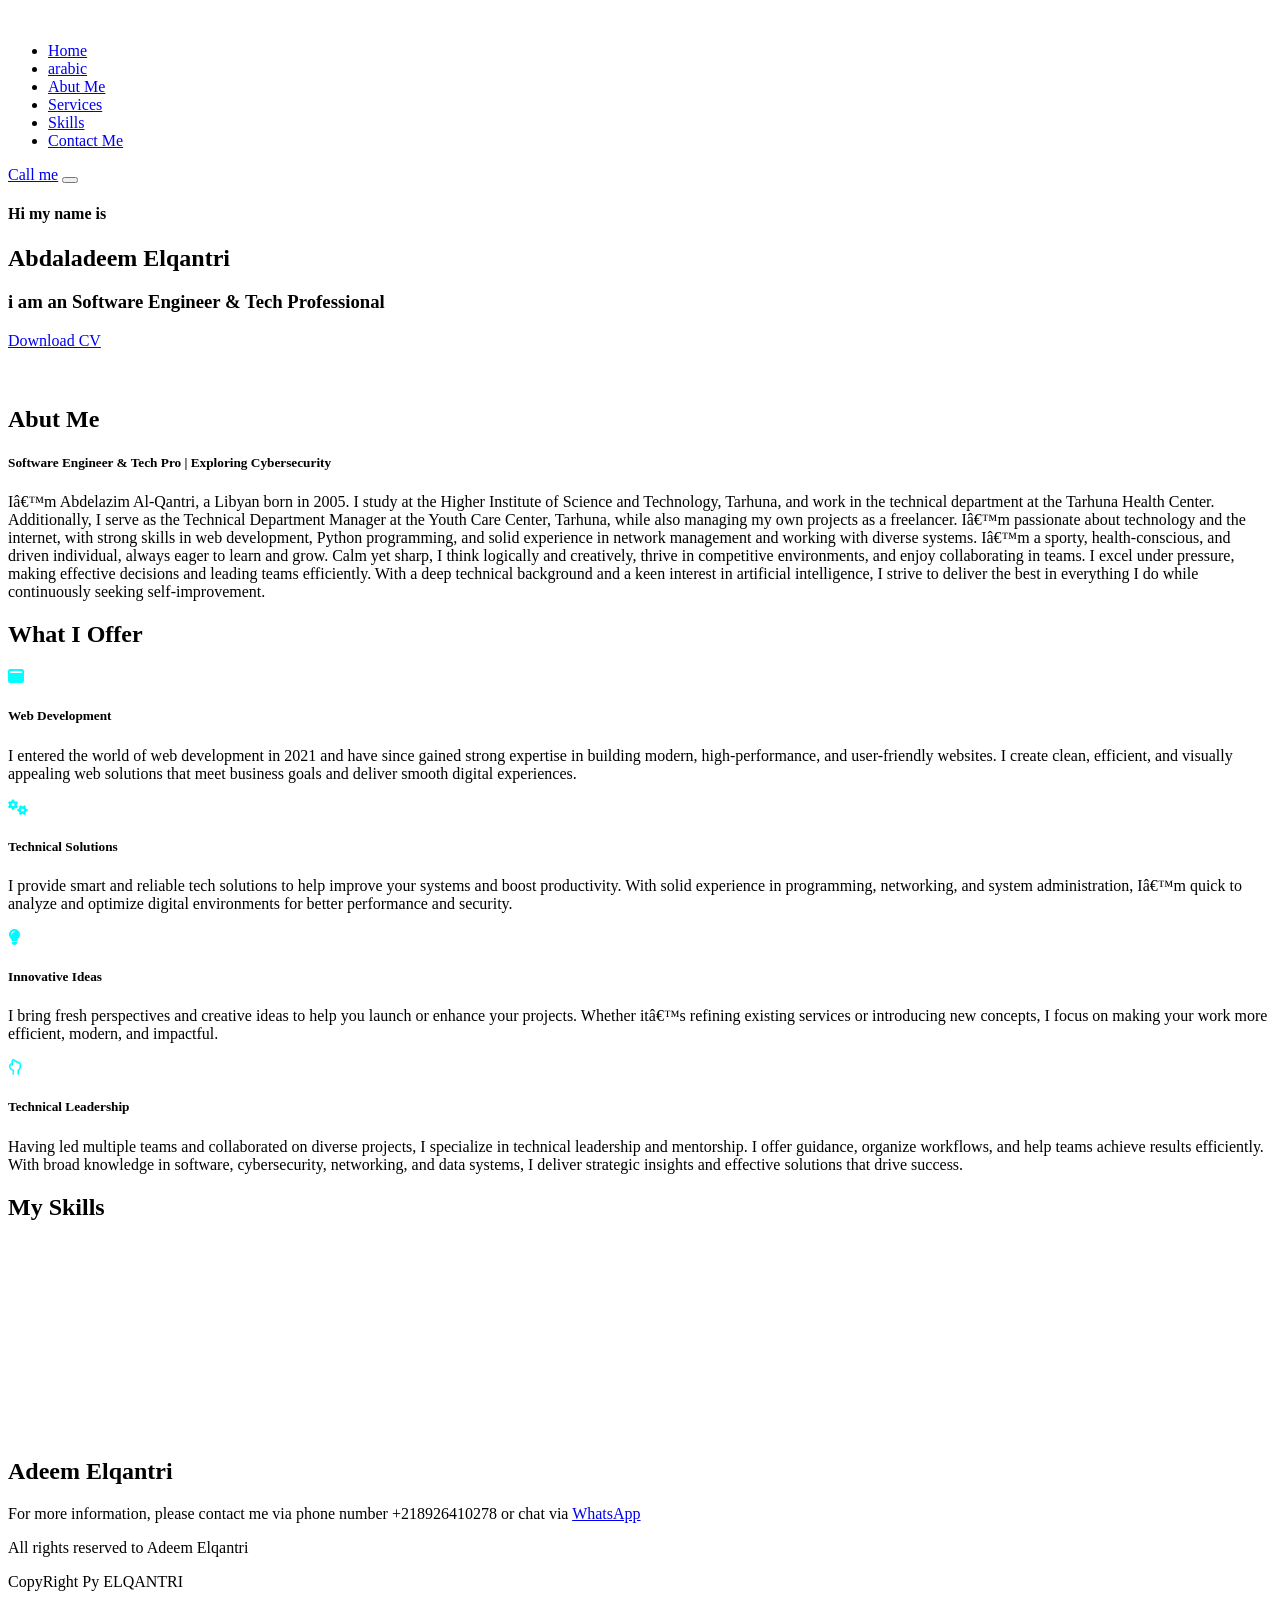
==== portoflio/index.html @ 16a64018 "Add files via upload" ====
<!DOCTYPE html>
<html lang="ar">
<head>
  <link rel="stylesheet" href="/CSS/style.css">
  <link rel="icon" type="image/x-icon" href="/img/logo1-removebg-preview.png">
<link rel="stylesheet" href="https://cdnjs.cloudflare.com/ajax/libs/font-awesome/6.5.1/css/all.min.css" integrity="sha512-DTOQO9RWCH3ppGqcWaEA1BIZOC6xxalwEsw9c2QQeAIftl+Vegovlnee1c9QX4TctnWMn13TZye+giMm8e2LwA==" crossorigin="anonymous" referrerpolicy="no-referrer" />
<title>Elqantri</title>
</head>
<body>
    <section class="home" id="home">
        <nav>
            <img src="/img/logo1-removebg-preview.png" alt="" class="logo">
            <ul id="actions">
                 <li><a href="#home">Home</a></li>
                 <li><a href="/aeabic/indexar.html">arabic</a></li>
                 <li><a href="#abut">Abut Me</a></li>
                 <li><a href="#servises">Services</a></li>
                 <li><a href="#skills">Skills</a></li>
                 <li><a href="#footer">Contact Me</a></li>
            </ul>


            <a href="tel:218-92-641-0278" class="btn">Call me</a>

            <button id="menu">
<span></span>
<span></span>
<span></span>
            </button>
        </nav>
        

        <div class="content">
           <div class="container-text">
            <h4>Hi my name is</h4>
            <h1>Abdaladeem <span>Elqantri</span></h1>
            <h3>i am an <span>Software Engineer &  </span>Tech Professional </h3>
            <a href="/cv/elqantri CV.pdf" download class="btn">Download CV</a>
            <div class="social">
                     <a href="https://www.facebook.com/elqan3" target="_blank"><img src="/img/facebook.png" alt=""></a>
                     <a href="https://www.instagram.com/elqan3/" target="_blank"><img src="/img/instgram.png" alt=""></a>
                     <a href="https://wa.me/+218926410278" target="_blank"><img src="/img/whatsapp.png" alt=""></a>
                     <a href="https://twitter.com/el_qan3" target="_blank"><img src="/img/tiwttr.png" alt=""></a>
            </div>
           </div>

           
        </div>
    </section>

<section class="abut" id="abut">
   <div class="container-imgs">
    <img src="/img/me.png" alt="">
</div>
    <div class="container-text">
        <h1>Abut <span>Me</span></h1>
        <h5><span>Software Engineer & Tech Pro </span> | Exploring Cybersecurity</h5>
        <p>I’m Abdelazim Al-Qantri, a Libyan born in 2005. I study at the Higher Institute of Science and Technology, Tarhuna, and work in the technical department at the Tarhuna Health Center. Additionally, I serve as the Technical Department Manager at the Youth Care Center, Tarhuna, while also managing my own projects as a freelancer.

I’m passionate about technology and the internet, with strong skills in web development, Python programming, and solid experience in network management and working with diverse systems.

I’m a sporty, health-conscious, and driven individual, always eager to learn and grow. Calm yet sharp, I think logically and creatively, thrive in competitive environments, and enjoy collaborating in teams. I excel under pressure, making effective decisions and leading teams efficiently.

With a deep technical background and a keen interest in artificial intelligence, I strive to deliver the best in everything I do while continuously seeking self-improvement. </div> 
</section>


<section class="servises" id="servises">
    <h1 class="text-centr"> <span>What I</span> Offer </h1>
    <div class="box">
        <div class="card">
            <em class="fa-solid fa-window-maximize" style="color: #00ffff;"></em>
            <h5>Web Development</h5>
            <div class="par">
                <p>I entered the world of web development in 2021 and have since gained strong expertise in building modern, high-performance, and user-friendly websites. I create clean, efficient, and visually appealing web solutions that meet business goals and deliver smooth digital experiences.</p>
            </div>
        </div>
        <div class="card">
            <em class="fa-solid fa-gears" style="color: #00fbff;"></em>
            <h5>Technical Solutions</h5>
            <div class="par">
                <p>I provide smart and reliable tech solutions to help improve your systems and boost productivity.
                     With solid experience in programming, networking, and system administration,
                     I’m quick to analyze and optimize digital environments for better performance and security.</p>
            </div>
        </div>
        <div class="card">
            <em class="fa-solid fa-lightbulb"style="color: #00fbff;"></em>

            <h5>Innovative Ideas</h5>
            <div class="par">

                <p>I bring fresh perspectives and creative ideas to help you launch or enhance your projects. 
                    Whether it’s refining existing services or introducing new concepts, I focus on making your work more efficient, modern, and impactful.</p>
            </div>
        </div>
         <div class="card">
            <em class="fa-regular fa-hand-back-fist" style="color: #00fbff;"></em>
            <h5>Technical Leadership</h5>
            <div class="par">
                <p>Having led multiple teams and collaborated on diverse projects, I specialize in technical leadership and mentorship.
                     I offer guidance, organize workflows, and help teams achieve results efficiently. 
                    With broad knowledge in software, cybersecurity, networking, and data systems, I deliver strategic insights and effective solutions that drive success.</p>
            </div>
        </div>
    </div>
</section>

<section class="skills" id="skills">
    <div class="container-skills">
        <h1>My <span>Skills</span></h1>
        <div class="content-skills">
<div class="skill"><img src="/icons/html-5.png" alt=""></div>
<div class="skill"><img src="/icons/css-3.png" alt=""></div>
<div class="skill"><img src="/icons/java_15484259.png" alt=""></div>
<div class="skill"><img src="/icons/python_3098090.png" alt=""></div>
<div class="skill"><img src="/icons/cyber-securi.png" alt=""></div>
<div class="skill"><img src="/icons/data-server.png" alt=""></div>
<div class="skill"><img src="/icons/leader_8796878.png" alt=""></div>
<div class="skill"><img src="/icons/network_17661375.png" alt=""></div>
<div class="skill"><img src="/icons/social-media_1968777.png" alt=""></div>
<div class="skill"><img src="/icons/translation_12836642.png" alt=""></div>
        </div>
           </div> 
    <div class="container-imgs">
     <img src="/img/me.png" alt="">
 </div>
  
 </section>

<footer id="footer">
<div class="cotent-footer">
    <h2>Adeem <span>Elqantri</span></h2>
    <p> For more information, please contact me via phone number +218926410278 or chat via <a href="https://wa.me/+128926410278"> WhatsApp</a></p>
<p class="end">All rights reserved to Adeem Elqantri <p>
    CopyRight Py ELQANTRI</p>
</p>
</div>
</footer>


<script src="/js/script.js"></script>
</body>
</html>
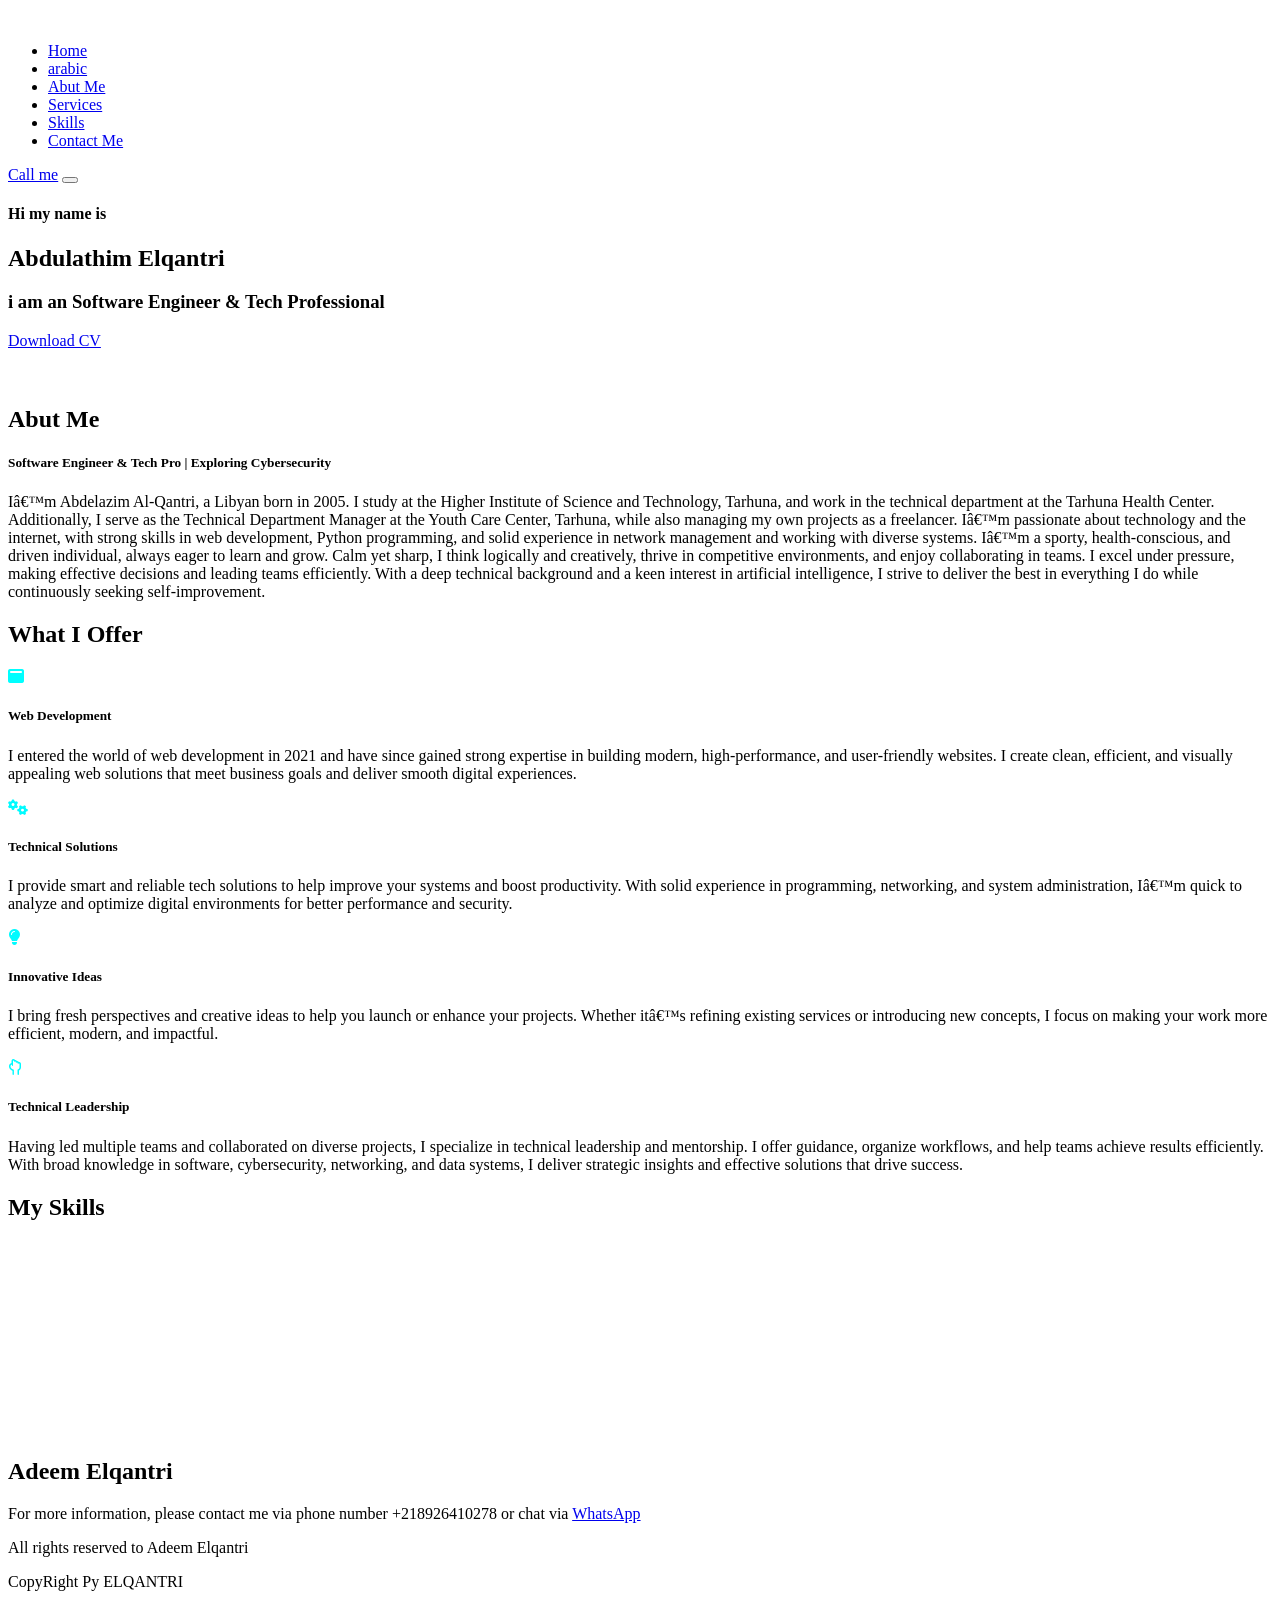
==== commit 6c13066b: "Update index.html" ====
--- a/portoflio/index.html
+++ b/portoflio/index.html
@@ -20,7 +20,7 @@
             </ul>
 
 
-            <a href="tel:218-92-641-0278" class="btn">Call me</a>
+            <a href="tel:218-93-130-4601" class="btn">Call me</a>
 
             <button id="menu">
 <span></span>
@@ -33,7 +33,7 @@
         <div class="content">
            <div class="container-text">
             <h4>Hi my name is</h4>
-            <h1>Abdaladeem <span>Elqantri</span></h1>
+            <h1>Abdulathim <span>Elqantri</span></h1>
             <h3>i am an <span>Software Engineer &  </span>Tech Professional </h3>
             <a href="/cv/elqantri CV.pdf" download class="btn">Download CV</a>
             <div class="social">
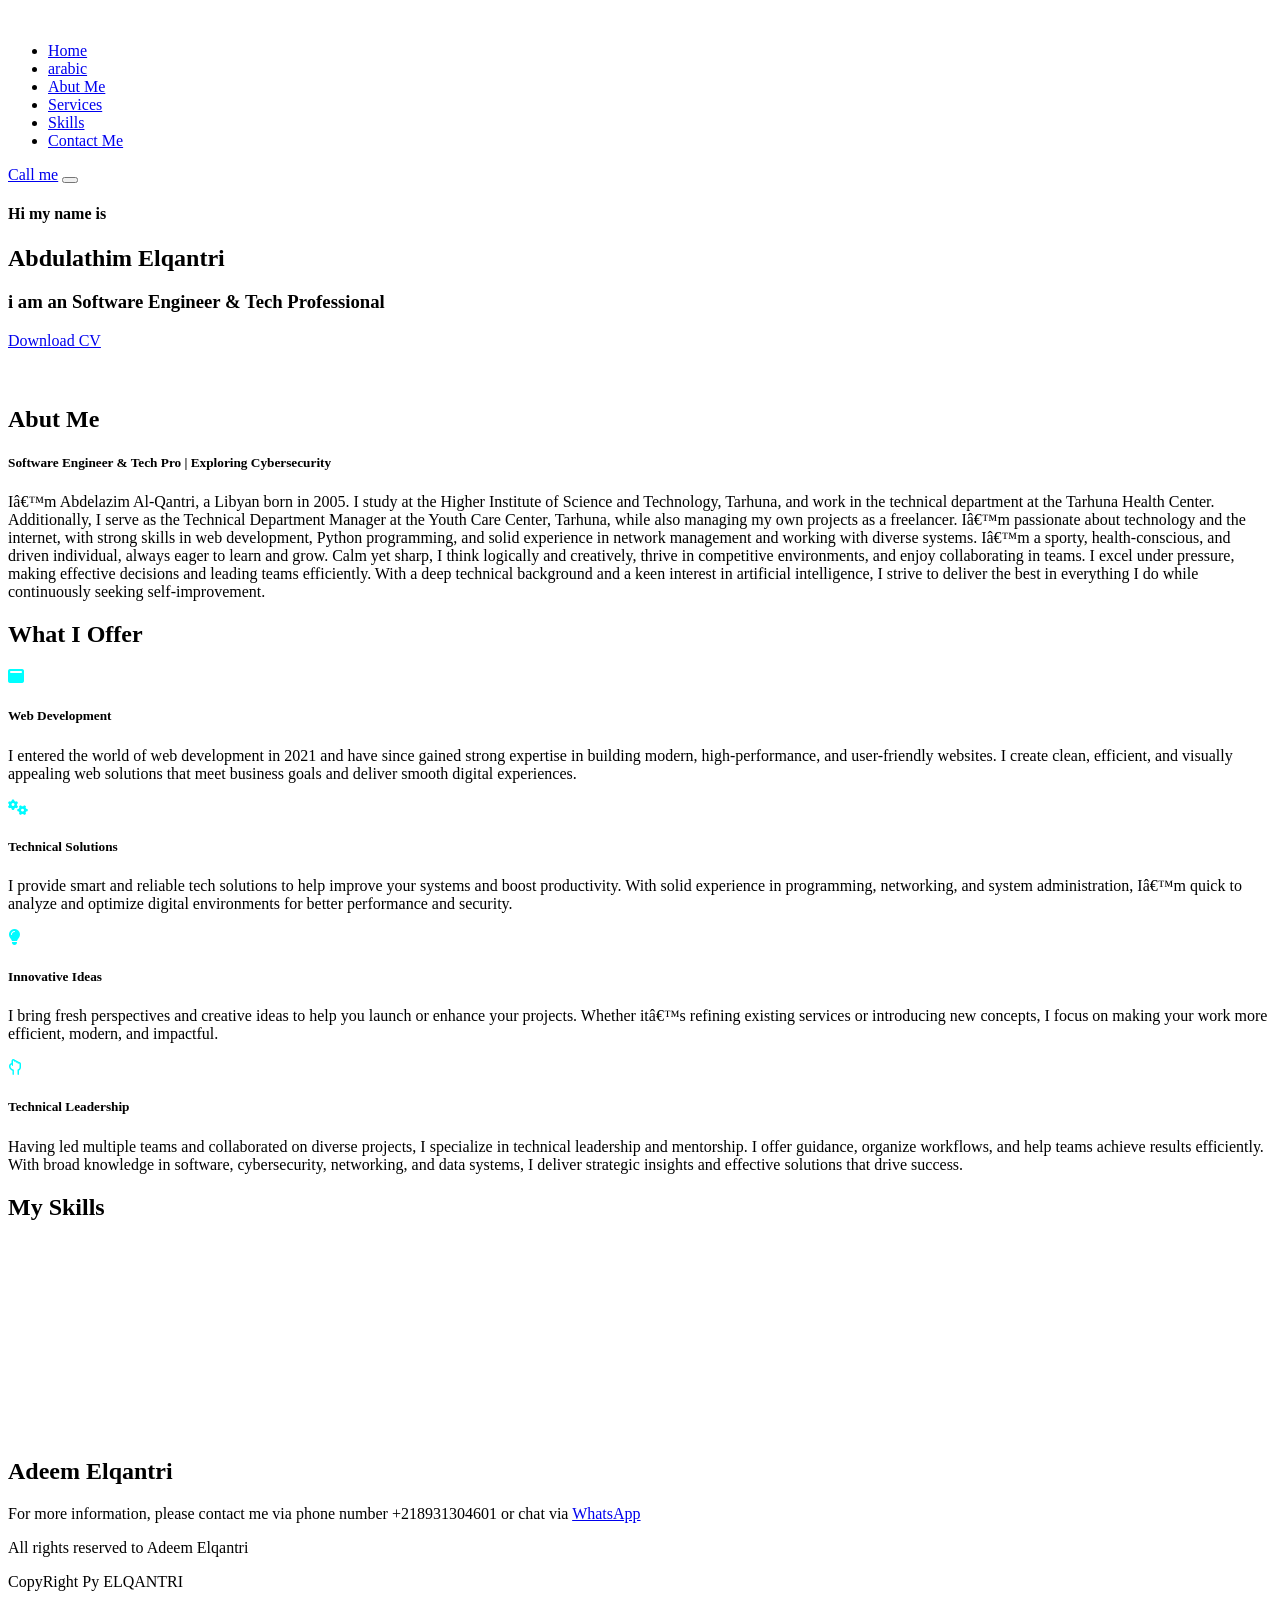
==== commit ea76e999: "Update index.html" ====
--- a/portoflio/index.html
+++ b/portoflio/index.html
@@ -39,7 +39,7 @@
             <div class="social">
                      <a href="https://www.facebook.com/elqan3" target="_blank"><img src="/img/facebook.png" alt=""></a>
                      <a href="https://www.instagram.com/elqan3/" target="_blank"><img src="/img/instgram.png" alt=""></a>
-                     <a href="https://wa.me/+218926410278" target="_blank"><img src="/img/whatsapp.png" alt=""></a>
+                     <a href="https://wa.me/+218931304601" target="_blank"><img src="/img/whatsapp.png" alt=""></a>
                      <a href="https://twitter.com/el_qan3" target="_blank"><img src="/img/tiwttr.png" alt=""></a>
             </div>
            </div>
@@ -131,7 +131,7 @@
 <footer id="footer">
 <div class="cotent-footer">
     <h2>Adeem <span>Elqantri</span></h2>
-    <p> For more information, please contact me via phone number +218926410278 or chat via <a href="https://wa.me/+128926410278"> WhatsApp</a></p>
+    <p> For more information, please contact me via phone number +218931304601 or chat via <a href="https://wa.me/+128931304601"> WhatsApp</a></p>
 <p class="end">All rights reserved to Adeem Elqantri <p>
     CopyRight Py ELQANTRI</p>
 </p>
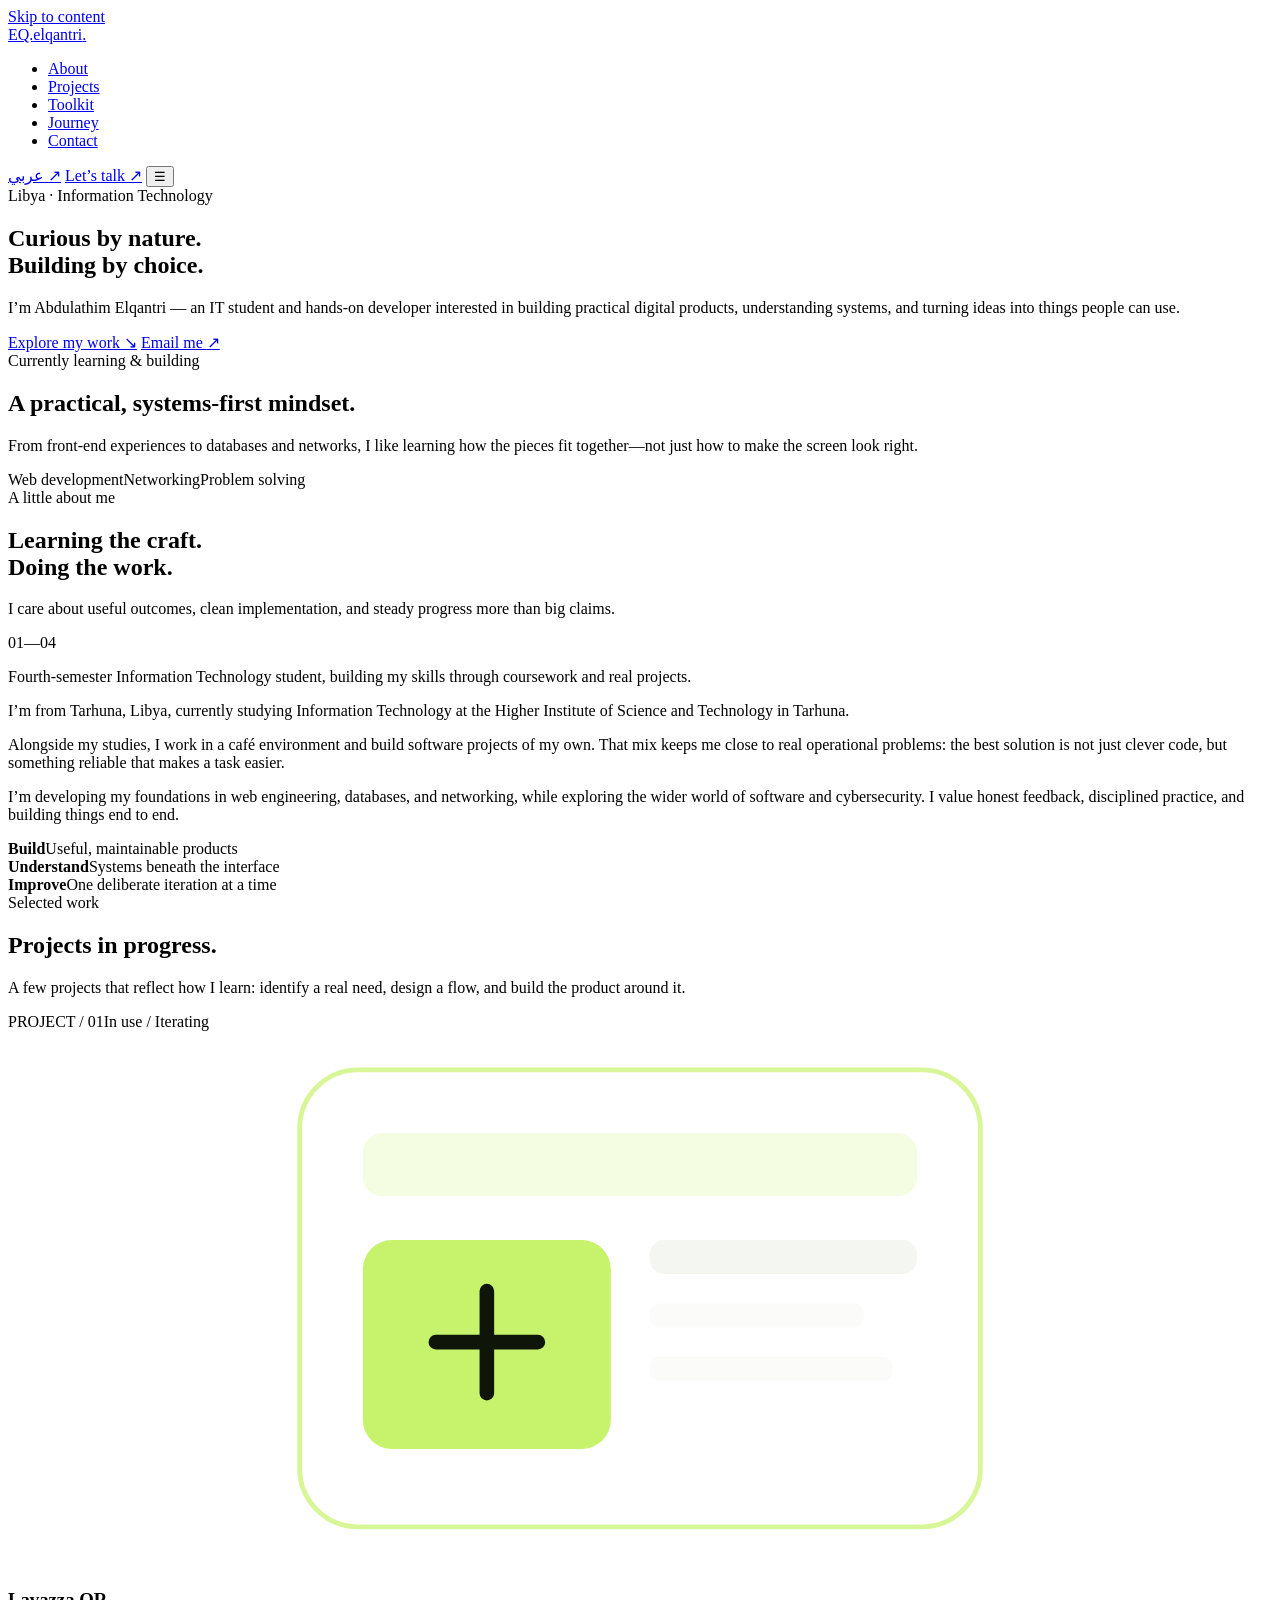
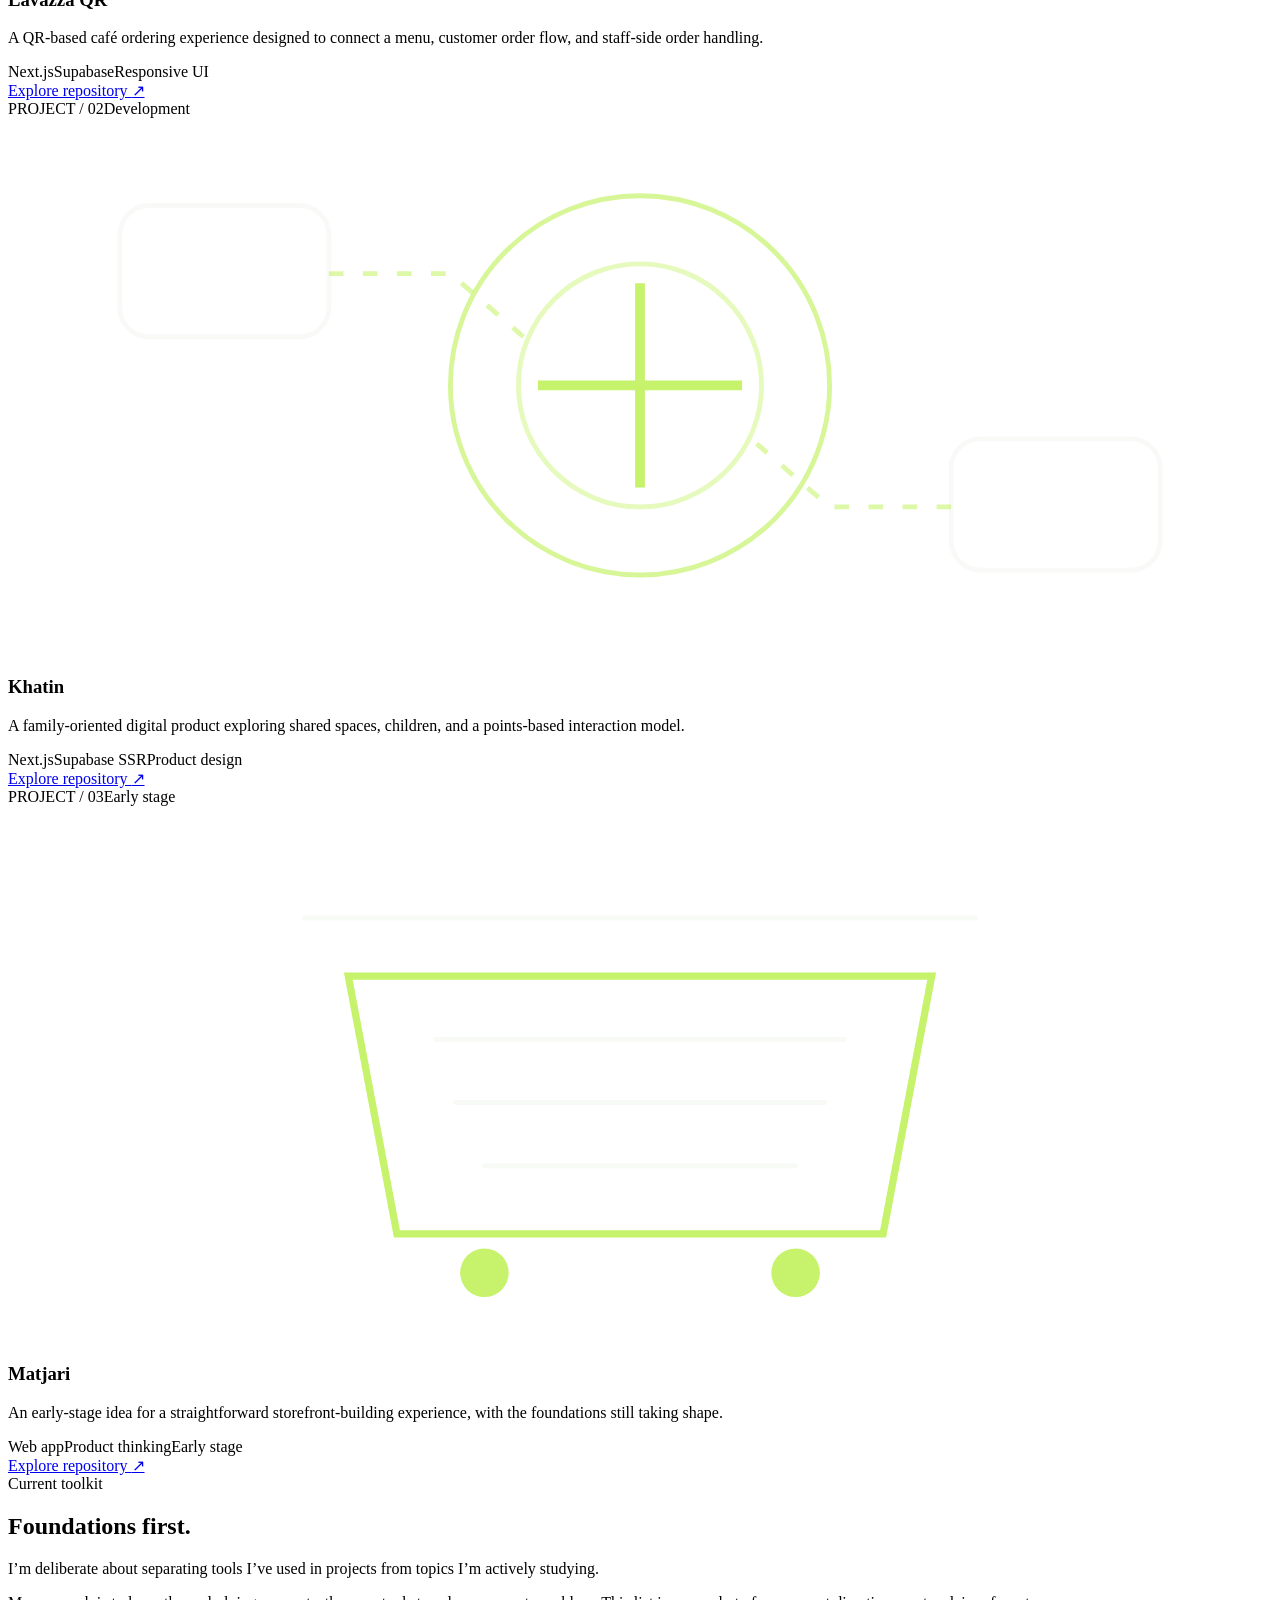
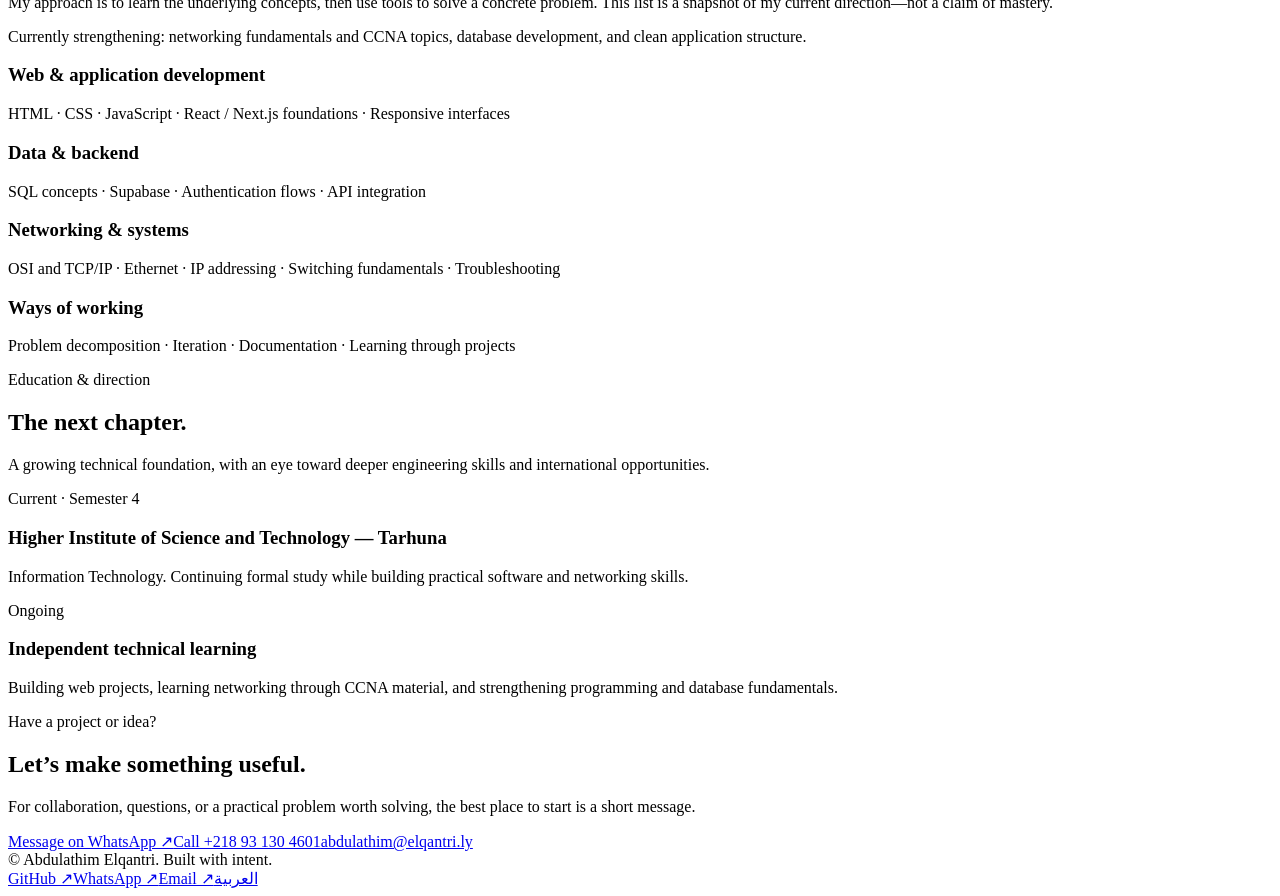
==== commit 70173cb4: "Redesign portfolio homepage" ====
--- a/portoflio/index.html
+++ b/portoflio/index.html
@@ -1,144 +1,130 @@
-<!DOCTYPE html>
-<html lang="ar">
-<head>
-  <link rel="stylesheet" href="/CSS/style.css">
-  <link rel="icon" type="image/x-icon" href="/img/logo1-removebg-preview.png">
-<link rel="stylesheet" href="https://cdnjs.cloudflare.com/ajax/libs/font-awesome/6.5.1/css/all.min.css" integrity="sha512-DTOQO9RWCH3ppGqcWaEA1BIZOC6xxalwEsw9c2QQeAIftl+Vegovlnee1c9QX4TctnWMn13TZye+giMm8e2LwA==" crossorigin="anonymous" referrerpolicy="no-referrer" />
-<title>Elqantri</title>
-</head>
-<body>
-    <section class="home" id="home">
-        <nav>
-            <img src="/img/logo1-removebg-preview.png" alt="" class="logo">
-            <ul id="actions">
-                 <li><a href="#home">Home</a></li>
-                 <li><a href="/aeabic/indexar.html">arabic</a></li>
-                 <li><a href="#abut">Abut Me</a></li>
-                 <li><a href="#servises">Services</a></li>
-                 <li><a href="#skills">Skills</a></li>
-                 <li><a href="#footer">Contact Me</a></li>
-            </ul>
-
-
-            <a href="tel:218-93-130-4601" class="btn">Call me</a>
-
-            <button id="menu">
-<span></span>
-<span></span>
-<span></span>
-            </button>
-        </nav>
-        
-
-        <div class="content">
-           <div class="container-text">
-            <h4>Hi my name is</h4>
-            <h1>Abdulathim <span>Elqantri</span></h1>
-            <h3>i am an <span>Software Engineer &  </span>Tech Professional </h3>
-            <a href="/cv/elqantri CV.pdf" download class="btn">Download CV</a>
-            <div class="social">
-                     <a href="https://www.facebook.com/elqan3" target="_blank"><img src="/img/facebook.png" alt=""></a>
-                     <a href="https://www.instagram.com/elqan3/" target="_blank"><img src="/img/instgram.png" alt=""></a>
-                     <a href="https://wa.me/+218931304601" target="_blank"><img src="/img/whatsapp.png" alt=""></a>
-                     <a href="https://twitter.com/el_qan3" target="_blank"><img src="/img/tiwttr.png" alt=""></a>
-            </div>
-           </div>
-
-           
-        </div>
-    </section>
-
-<section class="abut" id="abut">
-   <div class="container-imgs">
-    <img src="/img/me.png" alt="">
-</div>
-    <div class="container-text">
-        <h1>Abut <span>Me</span></h1>
-        <h5><span>Software Engineer & Tech Pro </span> | Exploring Cybersecurity</h5>
-        <p>I’m Abdelazim Al-Qantri, a Libyan born in 2005. I study at the Higher Institute of Science and Technology, Tarhuna, and work in the technical department at the Tarhuna Health Center. Additionally, I serve as the Technical Department Manager at the Youth Care Center, Tarhuna, while also managing my own projects as a freelancer.
-
-I’m passionate about technology and the internet, with strong skills in web development, Python programming, and solid experience in network management and working with diverse systems.
-
-I’m a sporty, health-conscious, and driven individual, always eager to learn and grow. Calm yet sharp, I think logically and creatively, thrive in competitive environments, and enjoy collaborating in teams. I excel under pressure, making effective decisions and leading teams efficiently.
-
-With a deep technical background and a keen interest in artificial intelligence, I strive to deliver the best in everything I do while continuously seeking self-improvement. </div> 
-</section>
-
-
-<section class="servises" id="servises">
-    <h1 class="text-centr"> <span>What I</span> Offer </h1>
-    <div class="box">
-        <div class="card">
-            <em class="fa-solid fa-window-maximize" style="color: #00ffff;"></em>
-            <h5>Web Development</h5>
-            <div class="par">
-                <p>I entered the world of web development in 2021 and have since gained strong expertise in building modern, high-performance, and user-friendly websites. I create clean, efficient, and visually appealing web solutions that meet business goals and deliver smooth digital experiences.</p>
-            </div>
-        </div>
-        <div class="card">
-            <em class="fa-solid fa-gears" style="color: #00fbff;"></em>
-            <h5>Technical Solutions</h5>
-            <div class="par">
-                <p>I provide smart and reliable tech solutions to help improve your systems and boost productivity.
-                     With solid experience in programming, networking, and system administration,
-                     I’m quick to analyze and optimize digital environments for better performance and security.</p>
-            </div>
-        </div>
-        <div class="card">
-            <em class="fa-solid fa-lightbulb"style="color: #00fbff;"></em>
-
-            <h5>Innovative Ideas</h5>
-            <div class="par">
-
-                <p>I bring fresh perspectives and creative ideas to help you launch or enhance your projects. 
-                    Whether it’s refining existing services or introducing new concepts, I focus on making your work more efficient, modern, and impactful.</p>
-            </div>
-        </div>
-         <div class="card">
-            <em class="fa-regular fa-hand-back-fist" style="color: #00fbff;"></em>
-            <h5>Technical Leadership</h5>
-            <div class="par">
-                <p>Having led multiple teams and collaborated on diverse projects, I specialize in technical leadership and mentorship.
-                     I offer guidance, organize workflows, and help teams achieve results efficiently. 
-                    With broad knowledge in software, cybersecurity, networking, and data systems, I deliver strategic insights and effective solutions that drive success.</p>
-            </div>
-        </div>
-    </div>
-</section>
-
-<section class="skills" id="skills">
-    <div class="container-skills">
-        <h1>My <span>Skills</span></h1>
-        <div class="content-skills">
-<div class="skill"><img src="/icons/html-5.png" alt=""></div>
-<div class="skill"><img src="/icons/css-3.png" alt=""></div>
-<div class="skill"><img src="/icons/java_15484259.png" alt=""></div>
-<div class="skill"><img src="/icons/python_3098090.png" alt=""></div>
-<div class="skill"><img src="/icons/cyber-securi.png" alt=""></div>
-<div class="skill"><img src="/icons/data-server.png" alt=""></div>
-<div class="skill"><img src="/icons/leader_8796878.png" alt=""></div>
-<div class="skill"><img src="/icons/network_17661375.png" alt=""></div>
-<div class="skill"><img src="/icons/social-media_1968777.png" alt=""></div>
-<div class="skill"><img src="/icons/translation_12836642.png" alt=""></div>
-        </div>
-           </div> 
-    <div class="container-imgs">
-     <img src="/img/me.png" alt="">
- </div>
-  
- </section>
-
-<footer id="footer">
-<div class="cotent-footer">
-    <h2>Adeem <span>Elqantri</span></h2>
-    <p> For more information, please contact me via phone number +218931304601 or chat via <a href="https://wa.me/+128931304601"> WhatsApp</a></p>
-<p class="end">All rights reserved to Adeem Elqantri <p>
-    CopyRight Py ELQANTRI</p>
-</p>
-</div>
-</footer>
-
-
-<script src="/js/script.js"></script>
-</body>
-</html>+<!doctype html>
+<html lang="en">
+<head>
+  <meta charset="utf-8">
+  <meta name="viewport" content="width=device-width, initial-scale=1">
+  <meta name="theme-color" content="#0b0d0c">
+  <meta name="description" content="Abdulathim Elqantri is a Libyan IT student and web developer building useful digital products, with a focus on thoughtful interfaces and practical technology.">
+  <meta name="author" content="Abdulathim Elqantri">
+  <meta property="og:type" content="website">
+  <meta property="og:title" content="Abdulathim Elqantri — IT Student & Developer">
+  <meta property="og:description" content="I build useful digital products and keep learning how technology works.">
+  <meta property="og:url" content="https://elqantri.ly/">
+  <link rel="canonical" href="https://elqantri.ly/">
+  <link rel="icon" href="/favicon.svg" type="image/svg+xml">
+  <link rel="preconnect" href="https://fonts.googleapis.com">
+  <link rel="preconnect" href="https://fonts.gstatic.com" crossorigin>
+  <link rel="stylesheet" href="/CSS/style.css">
+  <title>Abdulathim Elqantri — IT Student & Developer</title>
+</head>
+<body>
+  <a class="skip-link" href="#main">Skip to content</a>
+  <header class="site-header">
+    <nav class="container nav-wrap" aria-label="Main navigation">
+      <a class="brand" href="#home" aria-label="Elqantri home"><span class="brand-mark">EQ.</span><span>elqantri<span style="color:var(--accent)">.</span></span></a>
+      <ul class="nav-links" id="nav-links">
+        <li><a href="#about">About</a></li><li><a href="#projects">Projects</a></li><li><a href="#skills">Toolkit</a></li><li><a href="#journey">Journey</a></li><li><a href="#contact">Contact</a></li>
+      </ul>
+      <div class="nav-actions">
+        <a class="lang-link" href="/aeabic/indexar.html" lang="ar" aria-label="عرض الموقع بالعربية">عربي ↗</a>
+        <a class="button button-primary" href="#contact">Let’s talk <span class="arrow">↗</span></a>
+        <button class="menu-toggle" id="menu-toggle" type="button" aria-label="Open navigation" aria-controls="nav-links" aria-expanded="false"><span aria-hidden="true">☰</span></button>
+      </div>
+    </nav>
+  </header>
+  <main id="main">
+    <section class="hero" id="home">
+      <div class="container hero-grid">
+        <div class="reveal">
+          <div class="eyebrow">Libya · Information Technology</div>
+          <h1>Curious by nature.<br><span class="accent">Building by choice.</span></h1>
+          <p class="hero-copy">I’m Abdulathim Elqantri — an IT student and hands-on developer interested in building practical digital products, understanding systems, and turning ideas into things people can use.</p>
+          <div class="hero-actions">
+            <a class="button button-primary" href="#projects">Explore my work <span class="arrow">↘</span></a>
+            <a class="button button-ghost" href="mailto:abdulathim@elqantri.ly">Email me <span class="arrow">↗</span></a>
+          </div>
+        </div>
+        <aside class="hero-aside reveal">
+          <span class="status">Currently learning & building</span>
+          <h2 class="aside-title">A practical, systems-first mindset.</h2>
+          <p class="aside-copy">From front-end experiences to databases and networks, I like learning how the pieces fit together—not just how to make the screen look right.</p>
+          <div class="hero-meta"><span class="pill">Web development</span><span class="pill">Networking</span><span class="pill">Problem solving</span></div>
+        </aside>
+      </div>
+    </section>
+    <section class="section" id="about">
+      <div class="container">
+        <div class="section-head reveal"><div><div class="eyebrow">A little about me</div><h2 class="section-title">Learning the craft.<br>Doing the work.</h2></div><p class="section-intro">I care about useful outcomes, clean implementation, and steady progress more than big claims.</p></div>
+        <div class="about-grid">
+          <div class="about-note reveal"><span class="big-number">01—04</span><p>Fourth-semester Information Technology student, building my skills through coursework and real projects.</p></div>
+          <div class="about-copy reveal">
+            <p>I’m from Tarhuna, Libya, currently studying Information Technology at the Higher Institute of Science and Technology in Tarhuna.</p>
+            <p>Alongside my studies, I work in a café environment and build software projects of my own. That mix keeps me close to real operational problems: the best solution is not just clever code, but something reliable that makes a task easier.</p>
+            <p>I’m developing my foundations in web engineering, databases, and networking, while exploring the wider world of software and cybersecurity. I value honest feedback, disciplined practice, and building things end to end.</p>
+            <div class="values"><div class="value"><strong>Build</strong><span>Useful, maintainable products</span></div><div class="value"><strong>Understand</strong><span>Systems beneath the interface</span></div><div class="value"><strong>Improve</strong><span>One deliberate iteration at a time</span></div></div>
+          </div>
+        </div>
+      </div>
+    </section>
+    <section class="section" id="projects">
+      <div class="container">
+        <div class="section-head reveal"><div><div class="eyebrow">Selected work</div><h2 class="section-title">Projects in progress.</h2></div><p class="section-intro">A few projects that reflect how I learn: identify a real need, design a flow, and build the product around it.</p></div>
+        <div class="projects">
+          <article class="project-card reveal">
+            <div class="project-top"><span class="project-index">PROJECT / 01</span><span class="project-status">In use / Iterating</span></div>
+            <div class="project-art" aria-hidden="true"><svg viewBox="0 0 260 110" fill="none"><rect x="60" y="8" width="140" height="94" rx="12" stroke="#C6F36B" stroke-opacity=".7"/><rect x="73" y="21" width="114" height="13" rx="4" fill="#C6F36B" fill-opacity=".2"/><rect x="73" y="43" width="51" height="43" rx="6" fill="#C6F36B"/><rect x="132" y="43" width="55" height="7" rx="3" fill="#F0F3EC" fill-opacity=".7"/><rect x="132" y="56" width="44" height="5" rx="2" fill="#F0F3EC" fill-opacity=".25"/><rect x="132" y="67" width="50" height="5" rx="2" fill="#F0F3EC" fill-opacity=".25"/><path d="M88 64h21M98.5 53.5v21" stroke="#10150A" stroke-width="3" stroke-linecap="round"/></svg></div>
+            <h3>Lavazza QR</h3><p>A QR-based café ordering experience designed to connect a menu, customer order flow, and staff-side order handling.</p>
+            <div class="tag-list"><span class="tag">Next.js</span><span class="tag">Supabase</span><span class="tag">Responsive UI</span></div>
+            <a class="project-link" href="https://github.com/elqan3/lavazza" target="_blank" rel="noopener noreferrer">Explore repository <span>↗</span></a>
+          </article>
+          <article class="project-card reveal">
+            <div class="project-top"><span class="project-index">PROJECT / 02</span><span class="project-status">Development</span></div>
+            <div class="project-art" aria-hidden="true"><svg viewBox="0 0 260 110" fill="none"><circle cx="130" cy="55" r="39" stroke="#C6F36B" stroke-opacity=".7"/><circle cx="130" cy="55" r="25" stroke="#C6F36B" stroke-opacity=".45"/><path d="M130 34v42M109 55h42" stroke="#C6F36B" stroke-width="2"/><rect x="23" y="18" width="43" height="27" rx="6" stroke="#F0F3EC" stroke-opacity=".4"/><rect x="194" y="66" width="43" height="27" rx="6" stroke="#F0F3EC" stroke-opacity=".4"/><path d="M66 32h25l15 13M194 80h-25l-15-13" stroke="#C6F36B" stroke-opacity=".6" stroke-dasharray="3 4"/></svg></div>
+            <h3>Khatin</h3><p>A family-oriented digital product exploring shared spaces, children, and a points-based interaction model.</p>
+            <div class="tag-list"><span class="tag">Next.js</span><span class="tag">Supabase SSR</span><span class="tag">Product design</span></div>
+            <a class="project-link" href="https://github.com/elqan3/khatin" target="_blank" rel="noopener noreferrer">Explore repository <span>↗</span></a>
+          </article>
+          <article class="project-card reveal">
+            <div class="project-top"><span class="project-index">PROJECT / 03</span><span class="project-status">Early stage</span></div>
+            <div class="project-art" aria-hidden="true"><svg viewBox="0 0 260 110" fill="none"><path d="M70 35h120l-10 53H80L70 35Z" stroke="#C6F36B" stroke-width="1.5"/><path d="M61 23h138M88 48h84M92 61h76M98 74h64" stroke="#F0F3EC" stroke-opacity=".45" stroke-linecap="round"/><circle cx="98" cy="96" r="5" fill="#C6F36B"/><circle cx="162" cy="96" r="5" fill="#C6F36B"/></svg></div>
+            <h3>Matjari</h3><p>An early-stage idea for a straightforward storefront-building experience, with the foundations still taking shape.</p>
+            <div class="tag-list"><span class="tag">Web app</span><span class="tag">Product thinking</span><span class="tag">Early stage</span></div>
+            <a class="project-link" href="https://github.com/elqan3/matjari" target="_blank" rel="noopener noreferrer">Explore repository <span>↗</span></a>
+          </article>
+        </div>
+      </div>
+    </section>
+    <section class="section" id="skills">
+      <div class="container">
+        <div class="section-head reveal"><div><div class="eyebrow">Current toolkit</div><h2 class="section-title">Foundations first.</h2></div><p class="section-intro">I’m deliberate about separating tools I’ve used in projects from topics I’m actively studying.</p></div>
+        <div class="skill-layout">
+          <div class="reveal"><p class="muted">My approach is to learn the underlying concepts, then use tools to solve a concrete problem. This list is a snapshot of my current direction—not a claim of mastery.</p><div class="learning-note">Currently strengthening: networking fundamentals and CCNA topics, database development, and clean application structure.</div></div>
+          <div class="skill-groups reveal">
+            <div class="skill-group"><h3>Web & application development</h3><p>HTML · CSS · JavaScript · React / Next.js foundations · Responsive interfaces</p></div>
+            <div class="skill-group"><h3>Data & backend</h3><p>SQL concepts · Supabase · Authentication flows · API integration</p></div>
+            <div class="skill-group"><h3>Networking & systems</h3><p>OSI and TCP/IP · Ethernet · IP addressing · Switching fundamentals · Troubleshooting</p></div>
+            <div class="skill-group"><h3>Ways of working</h3><p>Problem decomposition · Iteration · Documentation · Learning through projects</p></div>
+          </div>
+        </div>
+      </div>
+    </section>
+    <section class="section" id="journey">
+      <div class="container">
+        <div class="section-head reveal"><div><div class="eyebrow">Education & direction</div><h2 class="section-title">The next chapter.</h2></div><p class="section-intro">A growing technical foundation, with an eye toward deeper engineering skills and international opportunities.</p></div>
+        <div class="timeline reveal"><time>Current · Semester 4</time><div><h3>Higher Institute of Science and Technology — Tarhuna</h3><p>Information Technology. Continuing formal study while building practical software and networking skills.</p></div></div>
+        <div class="timeline reveal"><time>Ongoing</time><div><h3>Independent technical learning</h3><p>Building web projects, learning networking through CCNA material, and strengthening programming and database fundamentals.</p></div></div>
+      </div>
+    </section>
+    <section class="section" id="contact">
+      <div class="container">
+        <div class="contact-panel reveal">
+          <div><div class="eyebrow">Have a project or idea?</div><h2>Let’s make something <span style="color:var(--accent)">useful.</span></h2><p>For collaboration, questions, or a practical problem worth solving, the best place to start is a short message.</p></div>
+          <div class="contact-actions"><a class="button button-primary" href="https://wa.me/218931304601" target="_blank" rel="noopener noreferrer">Message on WhatsApp ↗</a><a class="button button-ghost" href="tel:+218931304601">Call +218 93 130 4601</a><a class="contact-email" href="mailto:abdulathim@elqantri.ly">abdulathim@elqantri.ly</a></div>
+        </div>
+      </div>
+    </section>
+  </main>
+  <footer class="site-footer"><div class="container footer-row"><span>© <span id="year"></span> Abdulathim Elqantri. Built with intent.</span><div class="footer-links"><a href="https://github.com/elqan3" target="_blank" rel="noopener noreferrer">GitHub ↗</a><a href="https://wa.me/218931304601" target="_blank" rel="noopener noreferrer">WhatsApp ↗</a><a href="mailto:abdulathim@elqantri.ly">Email ↗</a><a href="/aeabic/indexar.html" lang="ar">العربية</a></div></div></footer>
+  <script src="/js/script.js" defer></script>
+</body>
+</html>
